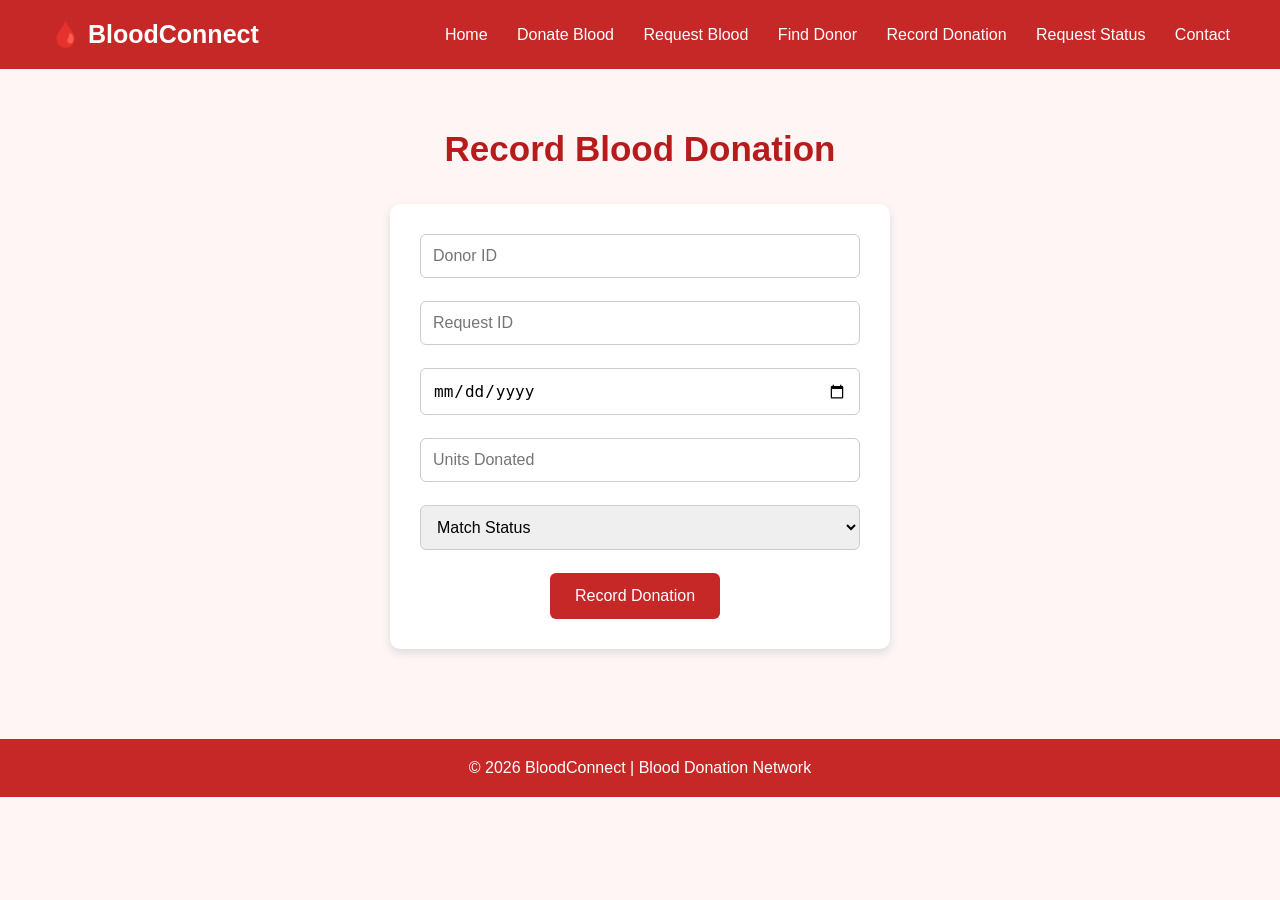
==== BloodDonationNetwork/frontend/donation.html @ b1bd67ad "Add frontend and backend" ====
<!DOCTYPE html>
<html>
<head>
    <title>Record Donation - BloodConnect</title>
    <link rel="stylesheet" href="style.css">
</head>

<body>

<nav>
    <h2>🩸 BloodConnect</h2>

    <div class="nav-links">
        <a href="index.html">Home</a>
        <a href="donate.html">Donate Blood</a>
        <a href="request.html">Request Blood</a>
        <a href="find.html">Find Donor</a>
        <a href="donation.html">Record Donation</a>
        <a href="status.html">Request Status</a>
        <a href="contact.html">Contact</a>
    </div>
</nav>

<section class="about">

    <h2>Record Blood Donation</h2>

    <div class="card" style="width: 500px; margin: auto;">

        <form id="donationForm">

            <input type="number" id="donorId"
                   placeholder="Donor ID" required><br><br>

            <input type="number" id="requestId"
                   placeholder="Request ID" required><br><br>

            <input type="date" id="donationDate" required><br><br>

            <input type="number" id="unitsDonated"
                   placeholder="Units Donated" required><br><br>

            <select id="matchStatus" required>
                <option value="">Match Status</option>
                <option>Matched</option>
                <option>Completed</option>
            </select><br><br>

            <button type="submit">Record Donation</button>

        </form>

    </div>

</section>

<footer>
    <p>© 2026 BloodConnect | Blood Donation Network</p>
</footer>

<script>

document.getElementById("donationForm").addEventListener("submit", function(event) {

    event.preventDefault();

    const donation = {
        donorId: document.getElementById("donorId").value,
        requestId: document.getElementById("requestId").value,
        donationDate: document.getElementById("donationDate").value,
        unitsDonated: document.getElementById("unitsDonated").value,
        matchStatus: document.getElementById("matchStatus").value
    };

    fetch("http://localhost:8080/donations", {
        method: "POST",
        headers: {
            "Content-Type": "application/json"
        },
        body: JSON.stringify(donation)
    })
    .then(response => response.json())
    .then(data => {
        alert("Donation recorded successfully!");
        document.getElementById("donationForm").reset();
    })
    .catch(error => {
        alert("Error recording donation!");
        console.error(error);
    });

});

</script>

</body>
</html>
---- BloodDonationNetwork/frontend/style.css ----
* {
    margin: 0;
    padding: 0;
    box-sizing: border-box;
}

body {
    font-family: Arial, sans-serif;
    background: #fff5f5;
    color: #333;
}

nav {
    background: #c62828;
    color: white;
    padding: 20px 50px;
    display: flex;
    justify-content: space-between;
    align-items: center;
}

nav h2 {
    font-size: 25px;
}

.nav-links a {
    color: white;
    text-decoration: none;
    margin-left: 25px;
    font-size: 16px;
}

.hero {
    min-height: 500px;
    display: flex;
    align-items: center;
    padding: 60px 10%;
    background: #ffe5e5;
}

.hero h1 {
    font-size: 55px;
    color: #b71c1c;
    margin-bottom: 20px;
}

.hero p {
    font-size: 20px;
    max-width: 600px;
    line-height: 1.6;
    margin-bottom: 30px;
}

button {
    padding: 14px 25px;
    border: none;
    border-radius: 6px;
    background: #c62828;
    color: white;
    font-size: 16px;
    cursor: pointer;
    margin-right: 10px;
}

button:hover {
    background: #8e0000;
}

.request {
    background: white;
    color: #c62828;
    border: 2px solid #c62828;
}

.about {
    padding: 60px 10%;
    text-align: center;
}

.about h2 {
    font-size: 35px;
    color: #b71c1c;
    margin-bottom: 35px;
}

.cards {
    display: flex;
    justify-content: center;
    gap: 25px;
}

.card {
    background: white;
    padding: 30px;
    width: 30%;
    border-radius: 10px;
    box-shadow: 0 4px 10px #ddd;
}

.card h3 {
    margin-bottom: 15px;
    color: #c62828;
}

.card p {
    line-height: 1.5;
}

footer {
    background: #c62828;
    color: white;
    text-align: center;
    padding: 20px;
    margin-top: 30px;
}
input, select, textarea {
    width: 100%;
    padding: 12px;
    border: 1px solid #ccc;
    border-radius: 6px;
    font-size: 16px;
    margin-bottom: 5px;
}

input:focus, select:focus, textarea:focus {
    outline: none;
    border-color: #c62828;
}

textarea {
    resize: vertical;
}
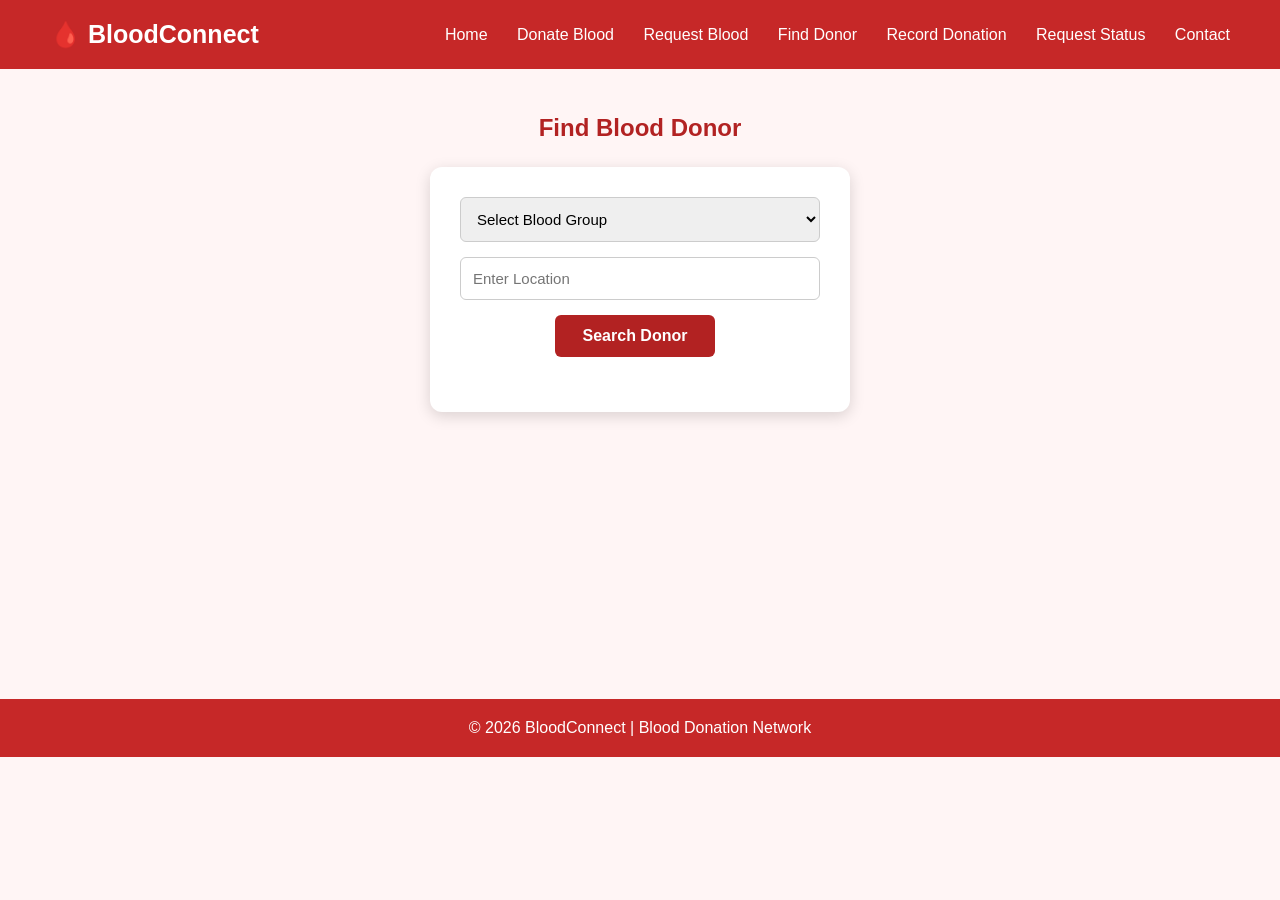
==== commit 7901cfc6: "Update BloodConnect frontend and backend" ====
--- a/BloodDonationNetwork/frontend/donation.html
+++ b/BloodDonationNetwork/frontend/donation.html
@@ -1,97 +1,332 @@
 <!DOCTYPE html>
-<html>
+<html lang="en">
+
 <head>
+    <meta charset="UTF-8">
+    <meta name="viewport" content="width=device-width, initial-scale=1.0">
+
     <title>Record Donation - BloodConnect</title>
+
     <link rel="stylesheet" href="style.css">
+
+    <style>
+
+        .donation-section {
+            min-height: 600px;
+            padding: 45px 20px;
+            text-align: center;
+        }
+
+        .donation-section h2 {
+            color: #b22222;
+            margin-bottom: 25px;
+        }
+
+        .donation-card {
+            width: 450px;
+            max-width: 90%;
+            margin: auto;
+            padding: 30px;
+            background: white;
+            border-radius: 12px;
+            box-shadow: 0 4px 15px rgba(0,0,0,0.15);
+            text-align: left;
+        }
+
+        .donation-card h3 {
+            color: #b22222;
+            margin-top: 0;
+        }
+
+        .donation-card p {
+            margin: 12px 0;
+        }
+
+        .donation-card input {
+            width: 100%;
+            box-sizing: border-box;
+            padding: 12px;
+            margin-top: 10px;
+            border: 1px solid #ccc;
+            border-radius: 6px;
+            font-size: 15px;
+        }
+
+        .donate-btn {
+            margin-top: 20px;
+            padding: 12px 25px;
+            background: #b22222;
+            color: white;
+            border: none;
+            border-radius: 6px;
+            font-weight: bold;
+            cursor: pointer;
+        }
+
+        .donate-btn:hover {
+            opacity: 0.85;
+        }
+
+    </style>
+
 </head>
 
 <body>
 
 <nav>
+
     <h2>🩸 BloodConnect</h2>
 
     <div class="nav-links">
+
         <a href="index.html">Home</a>
         <a href="donate.html">Donate Blood</a>
         <a href="request.html">Request Blood</a>
         <a href="find.html">Find Donor</a>
+        <a href="donor-requests.html">Donation Requests</a>
         <a href="donation.html">Record Donation</a>
         <a href="status.html">Request Status</a>
         <a href="contact.html">Contact</a>
+
     </div>
+
 </nav>
 
-<section class="about">
+
+<section class="donation-section">
 
     <h2>Record Blood Donation</h2>
 
-    <div class="card" style="width: 500px; margin: auto;">
-
-        <form id="donationForm">
-
-            <input type="number" id="donorId"
-                   placeholder="Donor ID" required><br><br>
-
-            <input type="number" id="requestId"
-                   placeholder="Request ID" required><br><br>
-
-            <input type="date" id="donationDate" required><br><br>
-
-            <input type="number" id="unitsDonated"
-                   placeholder="Units Donated" required><br><br>
-
-            <select id="matchStatus" required>
-                <option value="">Match Status</option>
-                <option>Matched</option>
-                <option>Completed</option>
-            </select><br><br>
-
-            <button type="submit">Record Donation</button>
-
-        </form>
+    <div class="donation-card">
+
+        <h3>🩸 Donation Details</h3>
+
+        <p>
+            <strong>Donor:</strong>
+            <span id="donorName"></span>
+        </p>
+
+        <p>
+            <strong>Patient:</strong>
+            <span id="patientName"></span>
+        </p>
+
+        <p>
+            <strong>Blood Group:</strong>
+            <span id="bloodGroup"></span>
+        </p>
+
+        <p>
+            <strong>Hospital:</strong>
+            <span id="hospitalName"></span>
+        </p>
+
+        <label>
+            <strong>Units Donated:</strong>
+        </label>
+
+        <input
+            type="number"
+            id="units"
+            value="1"
+            min="1"
+            required
+        >
+
+        <button
+            class="donate-btn"
+            onclick="recordDonation()">
+
+            Record Donation
+
+        </button>
 
     </div>
 
 </section>
 
+
 <footer>
+
     <p>© 2026 BloodConnect | Blood Donation Network</p>
+
 </footer>
 
+
 <script>
 
-document.getElementById("donationForm").addEventListener("submit", function(event) {
-
-    event.preventDefault();
+/* Get request details */
+
+const requestId =
+    sessionStorage.getItem("requestId");
+
+const patientName =
+    sessionStorage.getItem("patientName");
+
+const bloodGroup =
+    sessionStorage.getItem("bloodGroup");
+
+const hospitalName =
+    sessionStorage.getItem("hospitalName");
+
+
+/* Get selected donor */
+
+const savedDonor =
+    sessionStorage.getItem("selectedDonor");
+
+
+if (!requestId || !savedDonor) {
+
+    alert(
+        "Donation details not found!"
+    );
+
+    window.location.href =
+        "find.html";
+
+}
+
+
+/* Display donor and request details */
+
+const donor =
+    JSON.parse(savedDonor);
+
+
+document.getElementById("donorName").textContent =
+    donor.name;
+
+document.getElementById("patientName").textContent =
+    patientName;
+
+document.getElementById("bloodGroup").textContent =
+    bloodGroup;
+
+document.getElementById("hospitalName").textContent =
+    hospitalName;
+
+
+
+/* RECORD DONATION */
+
+async function recordDonation() {
+
+    const units =
+        document.getElementById("units").value;
+
+
+    if (units === "" || units <= 0) {
+
+        alert(
+            "Please enter valid units!"
+        );
+
+        return;
+
+    }
+
 
     const donation = {
-        donorId: document.getElementById("donorId").value,
-        requestId: document.getElementById("requestId").value,
-        donationDate: document.getElementById("donationDate").value,
-        unitsDonated: document.getElementById("unitsDonated").value,
-        matchStatus: document.getElementById("matchStatus").value
+
+        donorId: donor.donorId,
+
+        requestId: parseInt(requestId),
+
+        donationDate:
+            new Date()
+                .toISOString()
+                .split("T")[0],
+
+        unitsDonated:
+            parseInt(units),
+
+        matchStatus:
+            "Matched"
+
     };
 
-    fetch("http://localhost:8080/donations", {
-        method: "POST",
-        headers: {
-            "Content-Type": "application/json"
-        },
-        body: JSON.stringify(donation)
-    })
-    .then(response => response.json())
-    .then(data => {
-        alert("Donation recorded successfully!");
-        document.getElementById("donationForm").reset();
-    })
-    .catch(error => {
-        alert("Error recording donation!");
+
+    try {
+
+        /* Step 1: Save donation */
+
+        const donationResponse =
+            await fetch(
+                "http://localhost:8080/donations",
+                {
+                    method: "POST",
+
+                    headers: {
+                        "Content-Type":
+                            "application/json"
+                    },
+
+                    body:
+                        JSON.stringify(donation)
+
+                }
+            );
+
+
+        if (!donationResponse.ok) {
+
+            throw new Error(
+                "Failed to record donation"
+            );
+
+        }
+
+
+        /* Step 2: Update actual request */
+
+        const statusResponse =
+            await fetch(
+                "http://localhost:8080/blood-requests/" +
+                requestId +
+                "/status?status=Fulfilled",
+                {
+                    method: "PUT"
+                }
+            );
+
+
+        if (!statusResponse.ok) {
+
+            throw new Error(
+                "Failed to update request status"
+            );
+
+        }
+
+
+        /* Step 3: Success */
+
+        alert(
+            "Donation recorded successfully!"
+        );
+
+
+        window.location.href =
+            "status.html?status=Fulfilled&donorName=" +
+            encodeURIComponent(donor.name);
+
+    }
+
+    catch (error) {
+
         console.error(error);
-    });
-
-});
+
+        alert(
+            "Error recording donation!"
+        );
+
+    }
+
+}
 
 </script>
 
 </body>
+
 </html>
